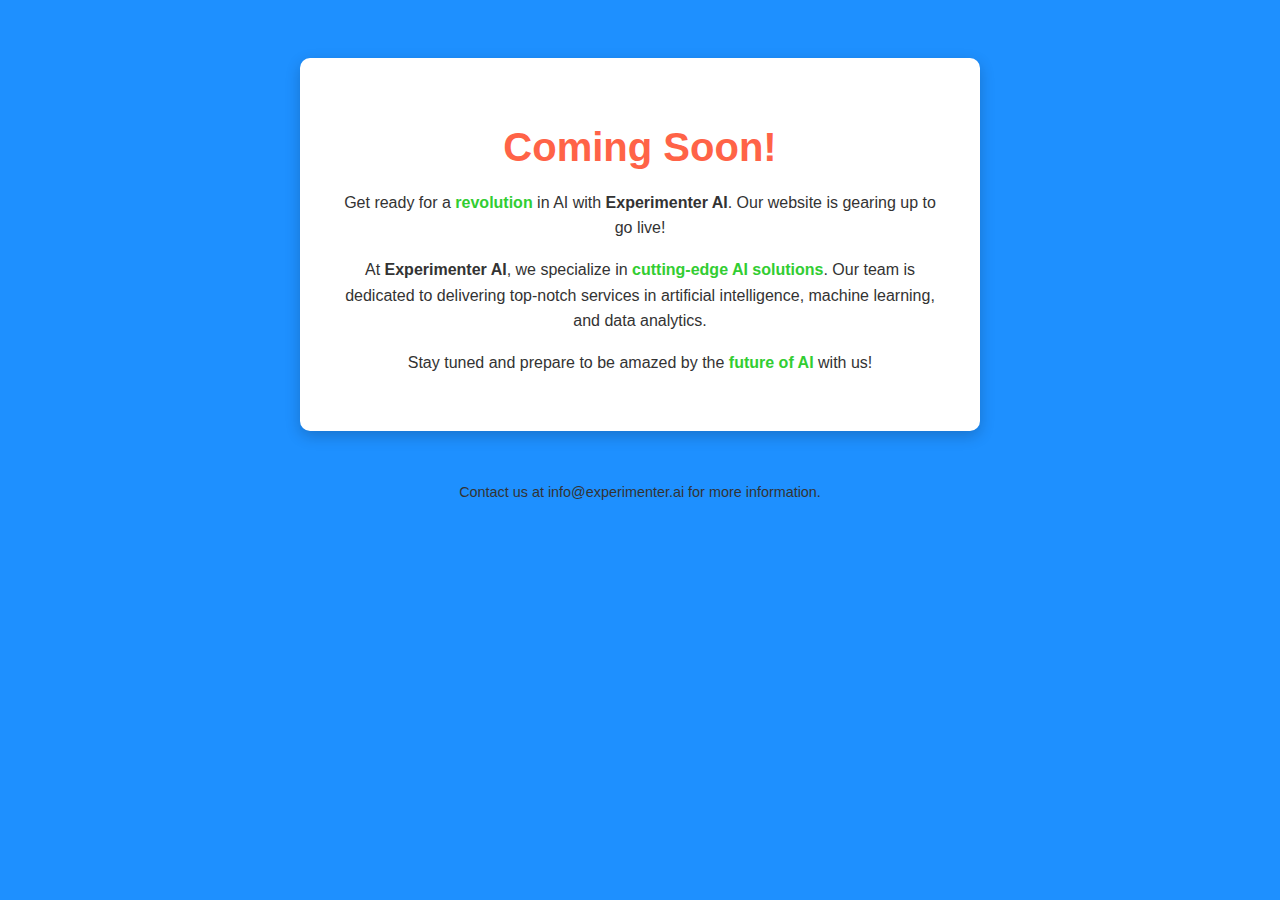
==== index.html @ e91614c9 "Create index.html" ====
<!DOCTYPE html>
<html>
<head>
    <title>Experimenter AI - Coming Soon</title>
    <style>
        body {
            font-family: 'Arial', sans-serif;
            background-color: #1e90ff; /* Vibrant blue background */
            color: white;
            text-align: center;
            padding: 50px;
        }
        .container {
            background-color: #ffffff;
            color: #333333;
            margin: auto;
            padding: 40px;
            border-radius: 10px;
            box-shadow: 0 5px 15px rgba(0, 0, 0, 0.2);
            max-width: 600px;
        }
        h1 {
            color: #ff6347; /* Tomato color for heading */
            font-size: 2.5em;
            margin-bottom: 0.5em;
        }
        p {
            color: #333333; /* Darker text color for readability */
            line-height: 1.6;
        }
        .highlight {
            color: #32cd32; /* Lime Green for highlighting key words */
            font-weight: bold;
        }
        .footer {
            margin-top: 50px;
            color: #fff;
            font-size: 0.9em;
        }
    </style>
</head>
<body>
    <div class="container">
        <h1>Coming Soon!</h1>
        <p>Get ready for a <span class="highlight">revolution</span> in AI with <strong>Experimenter AI</strong>. Our website is gearing up to go live!</p>
        <p>At <strong>Experimenter AI</strong>, we specialize in <span class="highlight">cutting-edge AI solutions</span>. Our team is dedicated to delivering top-notch services in artificial intelligence, machine learning, and data analytics.</p>
        <p>Stay tuned and prepare to be amazed by the <span class="highlight">future of AI</span> with us!</p>
    </div>
    <div class="footer">
        <p>Contact us at info@experimenter.ai for more information.</p>
    </div>
</body>
</html>
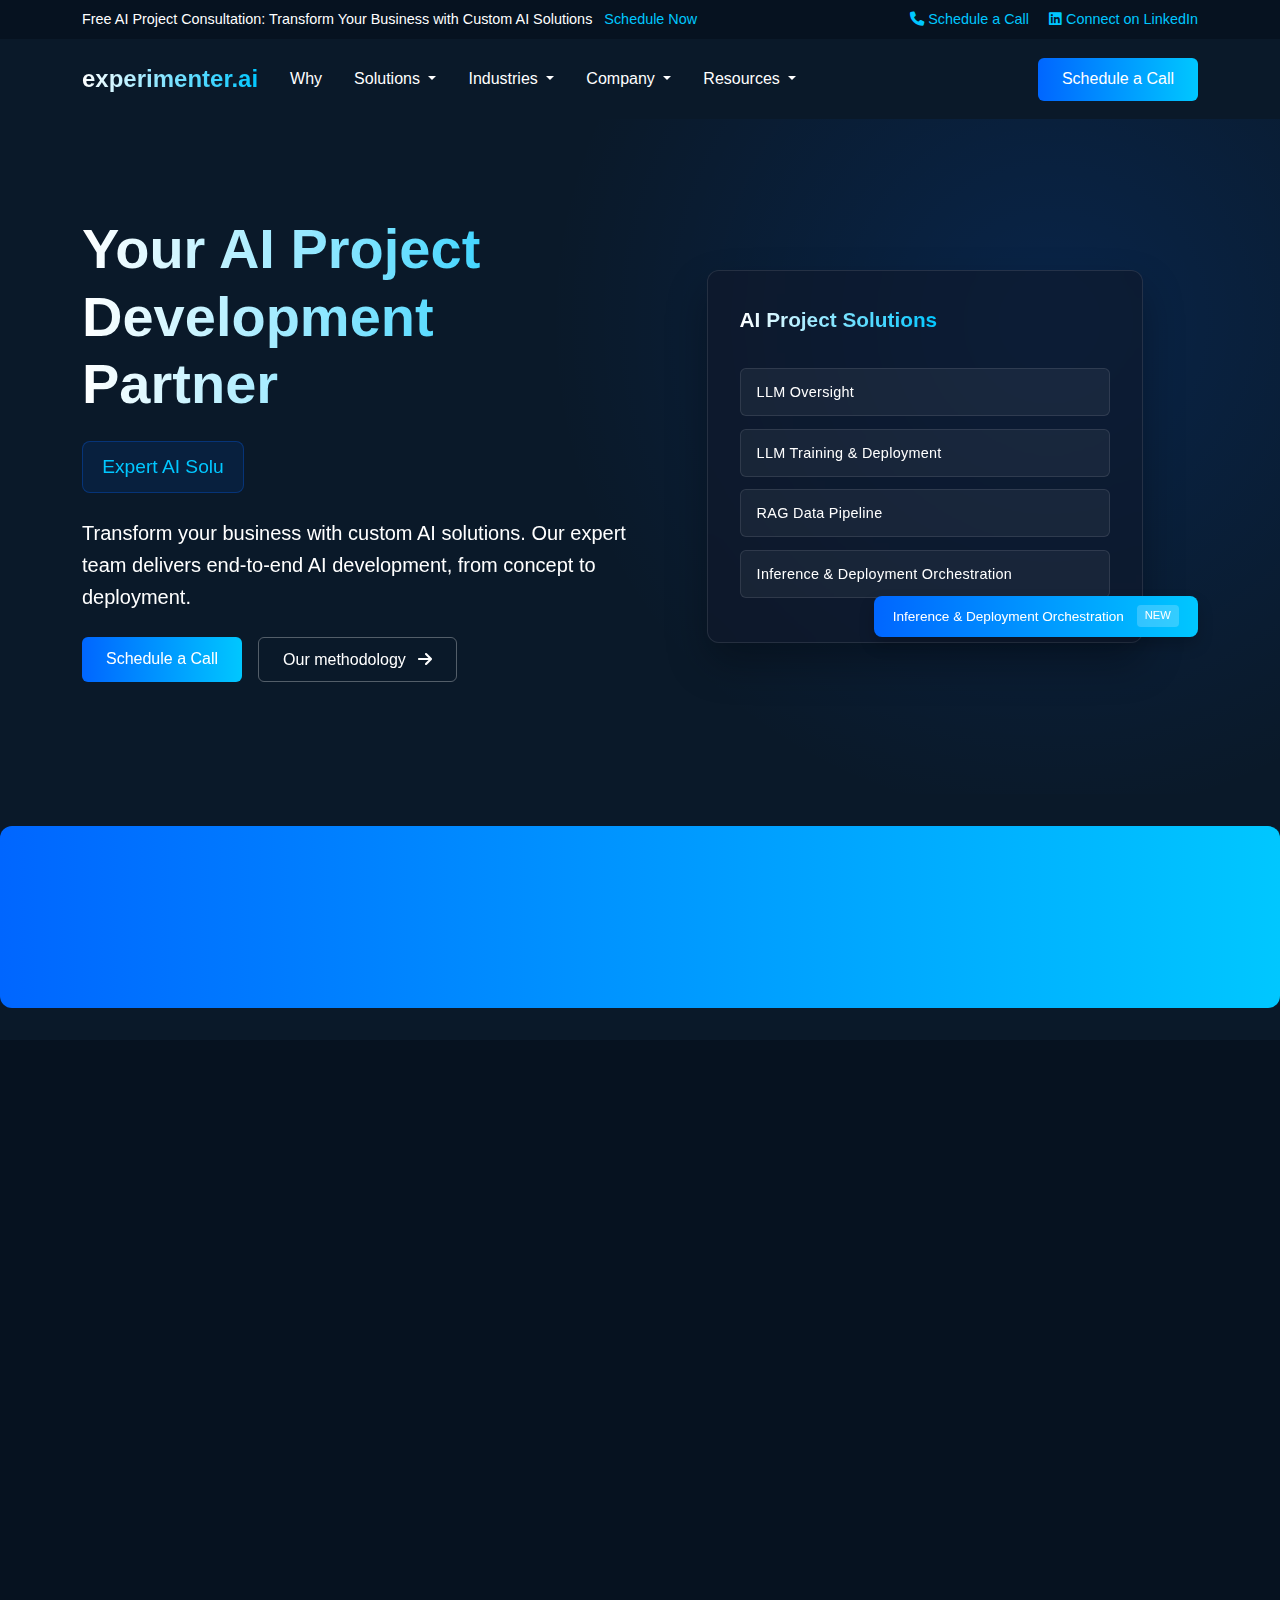
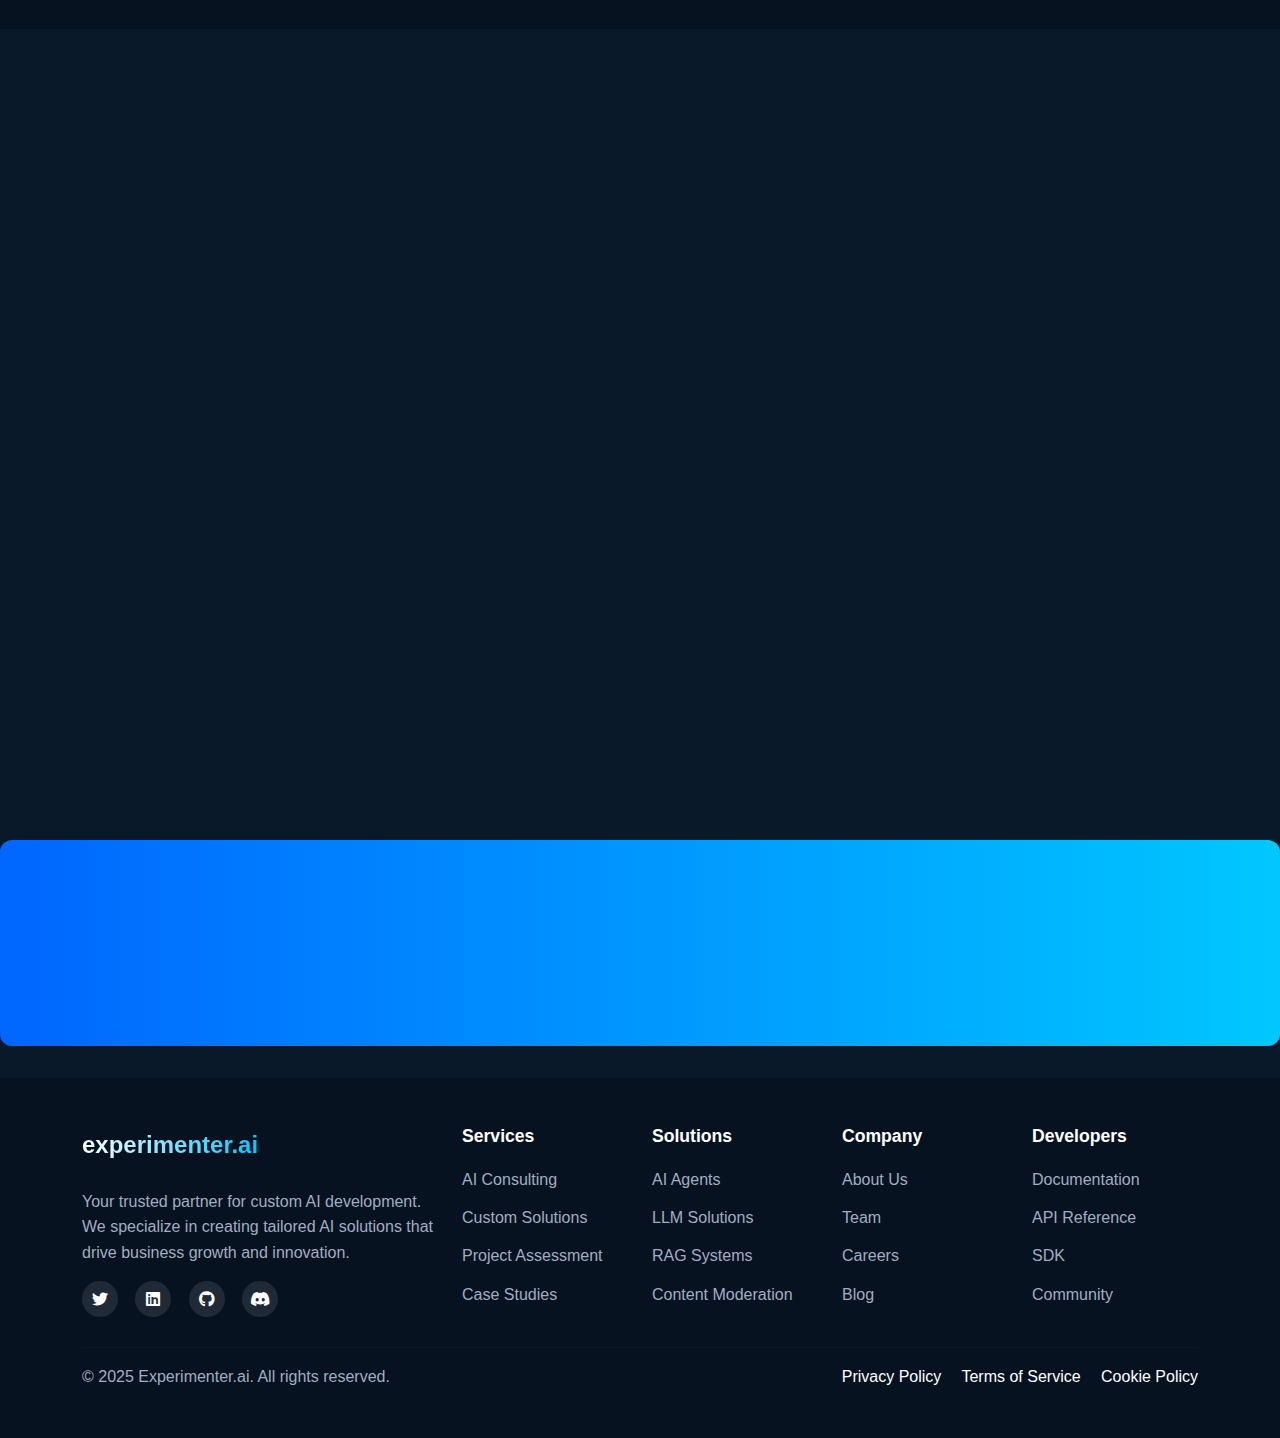
==== commit 526ecba1: "added new website" ====
--- a/index.html
+++ b/index.html
@@ -1,53 +1,359 @@
 <!DOCTYPE html>
-<html>
+<html lang="en">
 <head>
-    <title>Experimenter AI - Coming Soon</title>
-    <style>
-        body {
-            font-family: 'Arial', sans-serif;
-            background-color: #1e90ff; /* Vibrant blue background */
-            color: white;
-            text-align: center;
-            padding: 50px;
-        }
-        .container {
-            background-color: #ffffff;
-            color: #333333;
-            margin: auto;
-            padding: 40px;
-            border-radius: 10px;
-            box-shadow: 0 5px 15px rgba(0, 0, 0, 0.2);
-            max-width: 600px;
-        }
-        h1 {
-            color: #ff6347; /* Tomato color for heading */
-            font-size: 2.5em;
-            margin-bottom: 0.5em;
-        }
-        p {
-            color: #333333; /* Darker text color for readability */
-            line-height: 1.6;
-        }
-        .highlight {
-            color: #32cd32; /* Lime Green for highlighting key words */
-            font-weight: bold;
-        }
-        .footer {
-            margin-top: 50px;
-            color: #fff;
-            font-size: 0.9em;
-        }
-    </style>
+    <meta charset="UTF-8">
+    <meta name="viewport" content="width=device-width, initial-scale=1.0">
+    <title>Experimenter.ai - Your AI Project Development Partner</title>
+    <link href="https://cdn.jsdelivr.net/npm/bootstrap@5.3.0/dist/css/bootstrap.min.css" rel="stylesheet">
+    <link rel="stylesheet" href="https://cdnjs.cloudflare.com/ajax/libs/font-awesome/6.4.0/css/all.min.css">
+    <link href="https://unpkg.com/aos@2.3.1/dist/aos.css" rel="stylesheet">
+    <link rel="stylesheet" href="assets/css/style.css">
 </head>
 <body>
-    <div class="container">
-        <h1>Coming Soon!</h1>
-        <p>Get ready for a <span class="highlight">revolution</span> in AI with <strong>Experimenter AI</strong>. Our website is gearing up to go live!</p>
-        <p>At <strong>Experimenter AI</strong>, we specialize in <span class="highlight">cutting-edge AI solutions</span>. Our team is dedicated to delivering top-notch services in artificial intelligence, machine learning, and data analytics.</p>
-        <p>Stay tuned and prepare to be amazed by the <span class="highlight">future of AI</span> with us!</p>
+    <!-- Top Banner -->
+    <div class="top-banner">
+        <div class="container">
+            <div class="d-flex justify-content-between align-items-center">
+                <div>
+                    <span>Free AI Project Consultation: </span>
+                    <span>Transform Your Business with Custom AI Solutions</span>
+                    <a href="#" class="ms-2 watch-now">Schedule Now</a>
+                </div>
+                <div>
+                    <a href="#" class="me-3"><i class="fas fa-phone"></i> Schedule a Call</a>
+                    <a href="#"><i class="fab fa-linkedin"></i> Connect on LinkedIn</a>
+                </div>
+            </div>
+        </div>
     </div>
-    <div class="footer">
-        <p>Contact us at info@experimenter.ai for more information.</p>
-    </div>
+
+    <!-- Navigation -->
+    <nav class="navbar navbar-expand-lg navbar-dark">
+        <div class="container">
+            <a class="navbar-brand" href="index.html">
+                <span class="logo-text">experimenter.ai</span>
+            </a>
+            <button class="navbar-toggler" type="button" data-bs-toggle="collapse" data-bs-target="#navbarNav" aria-controls="navbarNav" aria-expanded="false" aria-label="Toggle navigation">
+                <span class="navbar-toggler-icon"></span>
+            </button>
+            <div class="collapse navbar-collapse" id="navbarNav">
+                <ul class="navbar-nav me-auto">
+                    <li class="nav-item">
+                        <a class="nav-link" href="#">Why</a>
+                    </li>
+                    <li class="nav-item dropdown">
+                        <a class="nav-link dropdown-toggle" href="#" id="solutionsDropdown" role="button" data-bs-toggle="dropdown" aria-expanded="false">
+                            Solutions
+                        </a>
+                        <ul class="dropdown-menu" aria-labelledby="solutionsDropdown">
+                            <li><a class="dropdown-item" href="#">LLM Solutions</a></li>
+                            <li><a class="dropdown-item" href="#">RAG Systems</a></li>
+                            <li><a class="dropdown-item" href="#">Content Moderation</a></li>
+                            <li><hr class="dropdown-divider"></li>
+                            <li><a class="dropdown-item" href="#">Custom Solutions</a></li>
+                        </ul>
+                    </li>
+                    <li class="nav-item dropdown">
+                        <a class="nav-link dropdown-toggle" href="#" id="industriesDropdown" role="button" data-bs-toggle="dropdown" aria-expanded="false">
+                            Industries
+                        </a>
+                        <ul class="dropdown-menu" aria-labelledby="industriesDropdown">
+                            <li><a class="dropdown-item" href="#">Healthcare</a></li>
+                            <li><a class="dropdown-item" href="#">Finance</a></li>
+                            <li><a class="dropdown-item" href="#">Retail</a></li>
+                            <li><a class="dropdown-item" href="#">Manufacturing</a></li>
+                            <li><a class="dropdown-item" href="#">Education</a></li>
+                            <li><a class="dropdown-item" href="#">Legal</a></li>
+                        </ul>
+                    </li>
+                    <li class="nav-item dropdown">
+                        <a class="nav-link dropdown-toggle" href="#" id="companyDropdown" role="button" data-bs-toggle="dropdown" aria-expanded="false">
+                            Company
+                        </a>
+                        <ul class="dropdown-menu" aria-labelledby="companyDropdown">
+                            <li><a class="dropdown-item" href="#">About Us</a></li>
+                            <li><a class="dropdown-item" href="#">Team</a></li>
+                            <li><a class="dropdown-item" href="#">Careers</a></li>
+                            <li><a class="dropdown-item" href="#">Blog</a></li>
+                        </ul>
+                    </li>
+                    <li class="nav-item dropdown">
+                        <a class="nav-link dropdown-toggle" href="#" id="resourcesDropdown" role="button" data-bs-toggle="dropdown" aria-expanded="false">
+                            Resources
+                        </a>
+                        <ul class="dropdown-menu" aria-labelledby="resourcesDropdown">
+                            <li><a class="dropdown-item" href="#">Case Studies</a></li>
+                            <li><a class="dropdown-item" href="#">White Papers</a></li>
+                            <li><a class="dropdown-item" href="#">Blog</a></li>
+                        </ul>
+                    </li>
+                </ul>
+                <div class="d-flex align-items-center">
+                    <a href="#" class="btn btn-primary">Schedule a Call</a>
+                </div>
+            </div>
+        </div>
+    </nav>
+
+    <!-- Hero Section -->
+    <section class="hero-section">
+        <div class="container">
+            <div class="row align-items-center">
+                <div class="col-lg-6" data-aos="fade-right" data-aos-duration="1000">
+                    <h1 class="display-4 fw-bold mb-4">Your AI Project Development Partner</h1>
+                    <div class="feature-highlight mb-4">
+                        <span>Expert AI Solutions & Consulting</span>
+                    </div>
+                    <p class="lead mb-4">Transform your business with custom AI solutions. Our expert team delivers end-to-end AI development, from concept to deployment.</p>
+                    <div class="d-flex flex-wrap">
+                        <a href="#" class="btn btn-primary me-3 mb-3">Schedule a Call</a>
+                        <a href="#" class="btn btn-outline-light mb-3">Our methodology <i class="fas fa-arrow-right ms-2"></i></a>
+                    </div>
+                </div>
+                <div class="col-lg-6" data-aos="fade-left" data-aos-duration="1000">
+                    <div class="platform-visual">
+                        <div class="platform-card">
+                            <div class="platform-logo">
+                                <span class="logo-text">AI Project Solutions</span>                    </div>
+                            <div class="platform-features">
+                                <div class="feature">LLM Oversight</div>
+                                <div class="feature">LLM Training & Deployment</div>
+                                <div class="feature">RAG Data Pipeline</div>
+                                <div class="feature">Inference & Deployment Orchestration</div>
+                            </div>
+                        </div>
+                        <div class="platform-badge">
+                            <div class="badge-content">
+                                <span>Inference & Deployment Orchestration</span>
+                                <span class="badge-tag">NEW</span>
+                            </div>
+                        </div>
+                    </div>
+                </div>
+            </div>
+        </div>
+    </section>
+
+    <!-- CTA Section -->
+    <section class="cta-section py-5">
+        <div class="container">
+            <div class="row align-items-center" data-aos="fade-up">
+                <div class="col-lg-8">
+                    <h2 class="mb-3">Ready to Start Your AI Project?</h2>
+                    <p class="lead mb-0">Let's discuss your AI needs and create a custom solution for your business.</p>
+                </div>
+                <div class="col-lg-4 text-lg-end">
+                    <a href="#" class="btn btn-primary">Schedule a Call</a>
+                </div>
+            </div>
+        </div>
+    </section>
+
+    <!-- General Solutions Section -->
+    <section class="general-solutions-section py-5">
+        <div class="container">
+            <div class="text-center mb-5" data-aos="fade-up">
+                <h2 class="section-title">AI Solutions Portfolio</h2>
+                <p class="section-subtitle">Proven AI solutions that drive business transformation</p>
+            </div>
+            <div class="row row-cols-1 row-cols-md-2 row-cols-lg-3 g-4">
+                <div class="col" data-aos="fade-up" data-aos-delay="100">
+                    <div class="solution-showcase-card h-100">
+                        <div class="solution-icon">
+                            <i class="fas fa-brain"></i>
+                        </div>
+                        <h3>LLM Solutions</h3>
+                        <ul class="solution-features">
+                            <li>Custom LLM development</li>
+                            <li>Model fine-tuning</li>
+                            <li>Prompt engineering</li>
+                            <li>Enterprise LLM deployment</li>
+                        </ul>
+                    </div>
+                </div>
+                <div class="col" data-aos="fade-up" data-aos-delay="200">
+                    <div class="solution-showcase-card h-100">
+                        <div class="solution-icon">
+                            <i class="fas fa-database"></i>
+                        </div>
+                        <h3>RAG Systems</h3>
+                        <ul class="solution-features">
+                            <li>Knowledge base integration</li>
+                            <li>Vector search optimization</li>
+                            <li>Context-aware responses</li>
+                            <li>Real-time data retrieval</li>
+                        </ul>
+                    </div>
+                </div>
+                <div class="col" data-aos="fade-up" data-aos-delay="300">
+                    <div class="solution-showcase-card h-100">
+                        <div class="solution-icon">
+                            <i class="fas fa-shield-alt"></i>
+                        </div>
+                        <h3>Content Moderation</h3>
+                        <ul class="solution-features">
+                            <li>AI-powered content filtering</li>
+                            <li>Real-time moderation</li>
+                            <li>Multi-modal analysis</li>
+                            <li>Custom policy enforcement</li>
+                        </ul>
+                    </div>
+                </div>
+            </div>
+        </div>
+    </section>
+
+    <!-- Industries Section -->
+    <section class="industries-section py-5">
+        <div class="container">
+            <div class="text-center mb-5" data-aos="fade-up">
+                <h2 class="section-title">Industry Expertise</h2>
+                <p class="section-subtitle">Delivering custom AI solutions across sectors</p>
+            </div>
+            <div class="row g-4">
+                <div class="col-md-4" data-aos="fade-up" data-aos-delay="100">
+                    <div class="industry-card">
+                        <div class="industry-icon">
+                            <i class="fas fa-hospital"></i>
+                        </div>
+                        <h3>Healthcare</h3>
+                        <p>Transforming patient care and medical research with AI.</p>
+                    </div>
+                </div>
+                <div class="col-md-4" data-aos="fade-up" data-aos-delay="200">
+                    <div class="industry-card">
+                        <div class="industry-icon">
+                            <i class="fas fa-landmark"></i>
+                        </div>
+                        <h3>Finance</h3>
+                        <p>Revolutionizing financial services with intelligent automation.</p>
+                    </div>
+                </div>
+                <div class="col-md-4" data-aos="fade-up" data-aos-delay="300">
+                    <div class="industry-card">
+                        <div class="industry-icon">
+                            <i class="fas fa-shopping-cart"></i>
+                        </div>
+                        <h3>Retail</h3>
+                        <p>Enhancing customer experiences and optimizing operations.</p>
+                    </div>
+                </div>
+                <div class="col-md-4" data-aos="fade-up" data-aos-delay="400">
+                    <div class="industry-card">
+                        <div class="industry-icon">
+                            <i class="fas fa-industry"></i>
+                        </div>
+                        <h3>Manufacturing</h3>
+                        <p>Improving efficiency and quality with AI-driven insights.</p>
+                    </div>
+                </div>
+                <div class="col-md-4" data-aos="fade-up" data-aos-delay="500">
+                    <div class="industry-card">
+                        <div class="industry-icon">
+                            <i class="fas fa-graduation-cap"></i>
+                        </div>
+                        <h3>Education</h3>
+                        <p>Personalizing learning experiences and automating administrative tasks.</p>
+                    </div>
+                </div>
+                <div class="col-md-4" data-aos="fade-up" data-aos-delay="600">
+                    <div class="industry-card">
+                        <div class="industry-icon">
+                            <i class="fas fa-gavel"></i>
+                        </div>
+                        <h3>Legal</h3>
+                        <p>Streamlining legal processes and enhancing document analysis.</p>
+                    </div>
+                </div>
+            </div>
+        </div>
+    </section>
+
+    <!-- CTA Section -->
+    <section class="cta-section py-5">
+        <div class="container">
+            <div class="row align-items-center">
+                <div class="col-lg-8" data-aos="fade-right">
+                    <h2 class="mb-3">Ready to Discuss Your AI Project?</h2>
+                    <p class="lead mb-4">Let's explore how our custom AI solutions can drive your business forward.</p>
+                </div>
+                <div class="col-lg-4 text-lg-end" data-aos="fade-left">
+                    <a href="#" class="btn btn-primary btn-lg">Schedule a Call</a>
+                </div>
+            </div>
+        </div>
+    </section>
+
+    <!-- Footer -->
+    <footer class="footer py-5">
+        <div class="container">
+            <div class="row">
+                <div class="col-lg-4 mb-4 mb-lg-0">
+                    <a href="index.html" class="footer-brand">
+                        <span class="logo-text">experimenter.ai</span>
+                    </a>
+                    <p class="mt-3">Your trusted partner for custom AI development. We specialize in creating tailored AI solutions that drive business growth and innovation.</p>
+                    <div class="social-links mt-3">
+                        <a href="#"><i class="fab fa-twitter"></i></a>
+                        <a href="#"><i class="fab fa-linkedin"></i></a>
+                        <a href="#"><i class="fab fa-github"></i></a>
+                        <a href="#"><i class="fab fa-discord"></i></a>
+                    </div>
+                </div>
+                <div class="col-6 col-md-3 col-lg-2 mb-4 mb-md-0">
+                    <h5>Services</h5>
+                    <ul class="list-unstyled">
+                        <li><a href="#">AI Consulting</a></li>
+                        <li><a href="#">Custom Solutions</a></li>
+                        <li><a href="#">Project Assessment</a></li>
+                        <li><a href="#">Case Studies</a></li>
+                    </ul>
+                </div>
+                <div class="col-6 col-md-3 col-lg-2 mb-4 mb-md-0">
+                    <h5>Solutions</h5>
+                    <ul class="list-unstyled">
+                        <li><a href="#">AI Agents</a></li>
+                        <li><a href="#">LLM Solutions</a></li>
+                        <li><a href="#">RAG Systems</a></li>
+                        <li><a href="#">Content Moderation</a></li>
+                    </ul>
+                </div>
+                <div class="col-6 col-md-3 col-lg-2 mb-4 mb-md-0">
+                    <h5>Company</h5>
+                    <ul class="list-unstyled">
+                        <li><a href="#">About Us</a></li>
+                        <li><a href="#">Team</a></li>
+                        <li><a href="#">Careers</a></li>
+                        <li><a href="#">Blog</a></li>
+                    </ul>
+                </div>
+                <div class="col-6 col-md-3 col-lg-2 mb-4 mb-md-0">
+                    <h5>Developers</h5>
+                    <ul class="list-unstyled">
+                        <li><a href="#">Documentation</a></li>
+                        <li><a href="#">API Reference</a></li>
+                        <li><a href="#">SDK</a></li>
+                        <li><a href="#">Community</a></li>
+                    </ul>
+                </div>
+            </div>
+            <hr class="mt-4 mb-3">
+            <div class="row align-items-center">
+                <div class="col-md-6 mb-3 mb-md-0">
+                    <p class="mb-0">&copy; 2025 Experimenter.ai. All rights reserved.</p>
+                </div>
+                <div class="col-md-6 text-md-end">
+                    <a href="#" class="me-3">Privacy Policy</a>
+                    <a href="#" class="me-3">Terms of Service</a>
+                    <a href="#">Cookie Policy</a>
+                </div>
+            </div>
+        </div>
+    </footer>
+
+    <!-- Scripts -->
+    <script src="https://cdn.jsdelivr.net/npm/bootstrap@5.3.0/dist/js/bootstrap.bundle.min.js"></script>
+    <script src="https://unpkg.com/aos@2.3.1/dist/aos.js"></script>
+    <script src="assets/js/main.js"></script>
 </body>
 </html>
--- a/assets/css/style.css
+++ b/assets/css/style.css
@@ -0,0 +1,1070 @@
+/* 
+ * Experimenter.ai - Main Stylesheet
+ * A modern, responsive design for an AI solutions company
+ */
+
+:root {
+    /* Color Variables */
+    --primary-color: #0066ff;
+    --secondary-color: #00c7ff;
+    --dark-bg: #0a1929;
+    --darker-bg: #061220;
+    --light-text: #ffffff;
+    --gray-text: #a0aec0;
+    --highlight: #00eeff;
+    --card-bg: rgba(15, 23, 42, 0.6);
+    --gradient-start: #0066ff;
+    --gradient-end: #00c7ff;
+}
+
+/* Base Styles */
+body {
+    font-family: 'Inter', -apple-system, BlinkMacSystemFont, 'Segoe UI', Roboto, Oxygen, Ubuntu, Cantarell, 'Open Sans', 'Helvetica Neue', sans-serif;
+    background-color: var(--dark-bg);
+    color: var(--light-text);
+    line-height: 1.6;
+    overflow-x: hidden;
+}
+
+a {
+    color: var(--light-text);
+    text-decoration: none;
+    transition: all 0.3s ease;
+}
+
+a:hover {
+    color: var(--highlight);
+}
+
+.btn {
+    border-radius: 6px;
+    padding: 0.6rem 1.5rem;
+    font-weight: 500;
+    transition: all 0.3s ease;
+}
+
+.btn-primary {
+    background: linear-gradient(to right, var(--gradient-start), var(--gradient-end));
+    border: none;
+    color: var(--light-text);
+}
+
+.btn-primary:hover {
+    transform: translateY(-2px);
+    box-shadow: 0 4px 12px rgba(0, 102, 255, 0.3);
+}
+
+.btn-outline-light {
+    border: 1px solid rgba(255, 255, 255, 0.3);
+    color: var(--light-text);
+}
+
+.btn-outline-light:hover {
+    background-color: rgba(255, 255, 255, 0.1);
+    color: var(--light-text);
+}
+
+.btn-link {
+    color: var(--primary-color);
+    padding: 0;
+    font-weight: 500;
+}
+
+.btn-link:hover {
+    color: var(--secondary-color);
+    text-decoration: none;
+}
+
+.section-title {
+    font-size: 2.5rem;
+    font-weight: 700;
+    margin-bottom: 1rem;
+    background: linear-gradient(to right, var(--light-text), var(--secondary-color));
+    -webkit-background-clip: text;
+    background-clip: text;
+    -webkit-text-fill-color: transparent;
+}
+
+.section-subtitle {
+    font-size: 1.2rem;
+    color: var(--gray-text);
+    max-width: 700px;
+    margin: 0 auto;
+}
+
+/* Top Banner */
+.top-banner {
+    background-color: var(--darker-bg);
+    padding: 0.5rem 0;
+    font-size: 0.9rem;
+}
+
+.top-banner a {
+    color: var(--secondary-color);
+}
+
+.top-banner a:hover {
+    text-decoration: underline;
+}
+
+.watch-now {
+    font-weight: 500;
+}
+
+/* Navigation */
+.navbar {
+    background-color: var(--dark-bg);
+    padding: 1rem 0;
+}
+
+.navbar-brand {
+    font-weight: 700;
+    font-size: 1.5rem;
+}
+
+.logo-text {
+    background: linear-gradient(to right, var(--light-text), var(--secondary-color));
+    -webkit-background-clip: text;
+    background-clip: text;
+    -webkit-text-fill-color: transparent;
+}
+
+.navbar-dark .navbar-nav .nav-link {
+    color: var(--light-text);
+    font-weight: 500;
+    padding: 0.5rem 1rem;
+}
+
+.navbar-dark .navbar-nav .nav-link:hover {
+    color: var(--secondary-color);
+}
+
+.dropdown-menu {
+    background-color: var(--darker-bg);
+    border: 1px solid rgba(255, 255, 255, 0.1);
+    border-radius: 8px;
+    box-shadow: 0 8px 16px rgba(0, 0, 0, 0.2);
+}
+
+.dropdown-item {
+    color: var(--light-text);
+    padding: 0.6rem 1.5rem;
+}
+
+.dropdown-item:hover {
+    background-color: rgba(255, 255, 255, 0.05);
+    color: var(--secondary-color);
+}
+
+/* Hero Section */
+.hero-section {
+    padding: 6rem 0;
+    background: var(--dark-bg);
+    position: relative;
+    overflow: hidden;
+}
+
+.hero-section::before {
+    content: '';
+    position: absolute;
+    top: 0;
+    right: 0;
+    width: 60%;
+    height: 100%;
+    background: radial-gradient(circle at 70% 30%, rgba(0, 102, 255, 0.15), transparent 70%);
+    z-index: 0;
+}
+
+.hero-section h1 {
+    font-weight: 800;
+    line-height: 1.2;
+    background: linear-gradient(to right, var(--light-text), var(--secondary-color));
+    -webkit-background-clip: text;
+    background-clip: text;
+    -webkit-text-fill-color: transparent;
+}
+
+.feature-highlight {
+    display: inline-block;
+    background-color: rgba(0, 102, 255, 0.1);
+    border: 1px solid rgba(0, 102, 255, 0.3);
+    border-radius: 8px;
+    padding: 0.6rem 1.2rem;
+    font-size: 1.2rem;
+    color: var(--secondary-color);
+}
+
+.platform-visual {
+    position: relative;
+    height: 400px;
+    display: flex;
+    justify-content: center;
+    align-items: center;
+}
+
+.platform-card {
+    background-color: var(--card-bg);
+    border: 1px solid rgba(255, 255, 255, 0.1);
+    border-radius: 12px;
+    padding: 2rem;
+    width: 80%;
+    box-shadow: 0 20px 40px rgba(0, 0, 0, 0.3);
+    backdrop-filter: blur(10px);
+    z-index: 2;
+}
+
+.platform-logo {
+    margin-bottom: 2rem;
+    display: flex;
+    align-items: center;
+}
+
+.platform-logo .logo-text {
+    font-size: 1.3rem;
+    font-weight: 600;
+}
+
+.platform-features .feature {
+    background-color: rgba(255, 255, 255, 0.05);
+    border: 1px solid rgba(255, 255, 255, 0.1);
+    border-radius: 6px;
+    padding: 0.8rem 1rem;
+    margin-bottom: 0.8rem;
+    font-size: 0.9rem;
+    font-weight: 500;
+    letter-spacing: 0.3px;
+    line-height: 1.4;
+}
+
+/* Responsive adjustments for platform features */
+@media (max-width: 991.98px) {
+    .platform-features .feature {
+        font-size: 0.85rem;
+        padding: 0.7rem 0.9rem;
+    }
+}
+
+@media (max-width: 767.98px) {
+    .platform-features .feature {
+        font-size: 0.8rem;
+        padding: 0.6rem 0.8rem;
+    }
+    .platform-card {
+        width: 90%;
+    }
+}
+
+@media (max-width: 575.98px) {
+    .platform-features .feature {
+        font-size: 0.75rem;
+        padding: 0.5rem 0.7rem;
+    }
+    .platform-card {
+        width: 95%;
+    }
+}
+
+.platform-badge {
+    position: absolute;
+    bottom: 20px;
+    right: 0;
+    background: linear-gradient(to right, var(--primary-color), var(--secondary-color));
+    border-radius: 8px;
+    padding: 0.6rem 1.2rem;
+    font-size: 0.85rem;
+    font-weight: 500;
+    z-index: 3;
+    box-shadow: 0 8px 16px rgba(0, 0, 0, 0.2);
+    max-width: 80%;
+    white-space: normal;
+    line-height: 1.4;
+}
+
+@media (max-width: 767.98px) {
+    .platform-badge {
+        font-size: 0.8rem;
+        padding: 0.5rem 1rem;
+        max-width: 90%;
+    }
+}
+
+@media (max-width: 575.98px) {
+    .platform-badge {
+        font-size: 0.75rem;
+        padding: 0.4rem 0.8rem;
+        max-width: 95%;
+    }
+}
+
+.badge-content {
+    display: flex;
+    align-items: center;
+}
+
+.badge-tag {
+    background-color: rgba(255, 255, 255, 0.2);
+    border-radius: 4px;
+    padding: 0.2rem 0.5rem;
+    font-size: 0.7rem;
+    margin-left: 0.8rem;
+}
+
+/* General Solutions Section */
+.general-solutions-section {
+    background-color: var(--darker-bg);
+    padding: 5rem 0;
+}
+
+.general-solutions-section .row {
+    display: flex;
+    flex-wrap: wrap;
+    margin-right: -15px;
+    margin-left: -15px;
+    width: 100%;
+}
+
+/* Desktop layout */
+@media (min-width: 992px) {
+    .general-solutions-section .col-lg-4 {
+        flex: 0 0 33.333333%;
+        max-width: 33.333333%;
+    }
+}
+
+/* Tablet layout */
+@media (min-width: 768px) and (max-width: 991.98px) {
+    .general-solutions-section .col-md-6 {
+        flex: 0 0 50%;
+        max-width: 50%;
+    }
+}
+
+/* Mobile layout */
+@media (max-width: 767.98px) {
+    .general-solutions-section .col-md-6 {
+        flex: 0 0 100%;
+        max-width: 100%;
+    }
+}
+
+/* Small Mobile adjustments */
+@media (max-width: 575.98px) {
+    .general-solutions-section .row {
+        margin-right: -10px;
+        margin-left: -10px;
+    }
+    
+    .general-solutions-section [class*='col-'] {
+        padding-right: 10px;
+        padding-left: 10px;
+    }
+}
+
+.solution-showcase-card {
+    background-color: var(--card-bg);
+    border: 1px solid rgba(255, 255, 255, 0.1);
+    border-radius: 12px;
+    padding: 2rem;
+    height: 100%;
+    transition: all 0.3s ease;
+}
+
+.solution-showcase-card:hover {
+    transform: translateY(-5px);
+    box-shadow: 0 12px 24px rgba(0, 0, 0, 0.2);
+    border-color: rgba(0, 102, 255, 0.3);
+}
+
+.solution-showcase-card .solution-icon {
+    width: 60px;
+    height: 60px;
+    background: linear-gradient(to bottom right, var(--primary-color), var(--secondary-color));
+    border-radius: 12px;
+    display: flex;
+    align-items: center;
+    justify-content: center;
+    margin-bottom: 1.5rem;
+}
+
+.solution-showcase-card .solution-icon i {
+    font-size: 1.5rem;
+    color: var(--light-text);
+}
+
+.solution-showcase-card h3 {
+    font-size: 1.3rem;
+    font-weight: 600;
+    margin-bottom: 1.2rem;
+    color: var(--light-text);
+}
+
+.solution-features {
+    list-style: none;
+    padding: 0;
+    margin: 0;
+}
+
+.solution-features li {
+    color: var(--gray-text);
+    margin-bottom: 0.8rem;
+    padding-left: 1.5rem;
+    position: relative;
+    font-size: 0.95rem;
+}
+
+.solution-features li:before {
+    content: '•';
+    color: var(--secondary-color);
+    position: absolute;
+    left: 0;
+    top: 0;
+}
+
+/* Responsive Breakpoints */
+/* Desktop (> 992px) */
+@media (min-width: 992px) {
+    .solution-showcase-card {
+        padding: 2rem;
+    }
+    
+    .solution-showcase-card h3 {
+        font-size: 1.4rem;
+    }
+    
+    .solution-features li {
+        font-size: 1rem;
+        margin-bottom: 0.8rem;
+    }
+}
+
+/* Tablet (768px - 991.98px) */
+@media (min-width: 768px) and (max-width: 991.98px) {
+    .solution-showcase-card {
+        padding: 1.8rem;
+    }
+    
+    .solution-showcase-card h3 {
+        font-size: 1.2rem;
+    }
+    
+    .solution-features li {
+        font-size: 0.9rem;
+        margin-bottom: 0.7rem;
+    }
+    
+    .row-cols-md-2 > * {
+        flex: 0 0 50%;
+        max-width: 50%;
+    }
+}
+
+/* Mobile (< 767.98px) */
+@media (max-width: 767.98px) {
+    .solution-showcase-card {
+        padding: 1.5rem;
+    }
+    
+    .solution-showcase-card .solution-icon {
+        width: 50px;
+        height: 50px;
+    }
+    
+    .solution-showcase-card .solution-icon i {
+        font-size: 1.3rem;
+    }
+    
+    .solution-features li {
+        font-size: 0.85rem;
+        margin-bottom: 0.6rem;
+    }
+    
+    .row-cols-1 > * {
+        flex: 0 0 100%;
+        max-width: 100%;
+    }
+}
+
+/* Small Mobile (< 575.98px) */
+@media (max-width: 575.98px) {
+    .solution-showcase-card {
+        padding: 1.2rem;
+    }
+    
+    .solution-showcase-card h3 {
+        font-size: 1.1rem;
+        margin-bottom: 1rem;
+    }
+    
+    .solution-features li {
+        font-size: 0.8rem;
+        margin-bottom: 0.5rem;
+        padding-left: 1.2rem;
+    }
+    
+    .navbar-brand {
+        font-size: 1.2rem;
+    }
+    
+    .btn {
+        padding: 0.5rem 1.2rem;
+        font-size: 0.9rem;
+    }
+}
+
+/* Solutions Section */
+.solutions-section {
+    background-color: var(--darker-bg);
+    padding: 5rem 0;
+}
+
+.solution-card {
+    background-color: var(--card-bg);
+    border: 1px solid rgba(255, 255, 255, 0.1);
+    border-radius: 12px;
+    padding: 2rem;
+    height: 100%;
+    transition: all 0.3s ease;
+}
+
+.solution-card:hover {
+    transform: translateY(-5px);
+    box-shadow: 0 12px 24px rgba(0, 0, 0, 0.2);
+    border-color: rgba(0, 102, 255, 0.3);
+}
+
+.solution-icon {
+    width: 60px;
+    height: 60px;
+    background: linear-gradient(to bottom right, var(--primary-color), var(--secondary-color));
+    border-radius: 12px;
+    display: flex;
+    align-items: center;
+    justify-content: center;
+    margin-bottom: 1.5rem;
+}
+
+.solution-icon i {
+    font-size: 1.5rem;
+    color: var(--light-text);
+}
+
+.solution-card h3 {
+    font-size: 1.3rem;
+    font-weight: 600;
+    margin-bottom: 1rem;
+}
+
+.solution-card p {
+    color: var(--gray-text);
+    margin-bottom: 1.5rem;
+}
+
+/* Industries Section */
+.industries-section {
+    background-color: var(--dark-bg);
+    padding: 5rem 0;
+}
+
+.industry-card {
+    background-color: var(--card-bg);
+    border: 1px solid rgba(255, 255, 255, 0.1);
+    border-radius: 12px;
+    padding: 2rem;
+    height: 100%;
+    transition: all 0.3s ease;
+}
+
+.industry-card:hover {
+    transform: translateY(-5px);
+    box-shadow: 0 12px 24px rgba(0, 0, 0, 0.2);
+    border-color: rgba(0, 102, 255, 0.3);
+}
+
+.industry-icon {
+    width: 60px;
+    height: 60px;
+    background: linear-gradient(to bottom right, var(--primary-color), var(--secondary-color));
+    border-radius: 50%;
+    display: flex;
+    align-items: center;
+    justify-content: center;
+    margin-bottom: 1.5rem;
+}
+
+.industry-icon i {
+    font-size: 1.5rem;
+    color: var(--light-text);
+}
+
+.industry-card h3 {
+    font-size: 1.3rem;
+    font-weight: 600;
+    margin-bottom: 1rem;
+}
+
+.industry-card p {
+    color: var(--gray-text);
+}
+
+/* CTA Section */
+.cta-section {
+    background: linear-gradient(to right, var(--primary-color), var(--secondary-color));
+    padding: 4rem 0;
+}
+
+.cta-section h2 {
+    font-weight: 700;
+    color: var(--light-text);
+}
+
+.cta-section p {
+    color: rgba(255, 255, 255, 0.9);
+}
+
+.cta-section .btn-outline-light {
+    border-color: rgba(255, 255, 255, 0.5);
+}
+
+.cta-section .btn-outline-light:hover {
+    background-color: rgba(255, 255, 255, 0.1);
+}
+
+/* Page Header */
+.page-header {
+    padding: 6rem 0 3rem;
+    background: var(--dark-bg);
+    position: relative;
+    overflow: hidden;
+}
+
+.page-header::before {
+    content: '';
+    position: absolute;
+    top: 0;
+    left: 0;
+    width: 100%;
+    height: 100%;
+    background: radial-gradient(circle at 30% 50%, rgba(0, 102, 255, 0.15), transparent 70%);
+    z-index: 0;
+}
+
+.page-header h1 {
+    font-weight: 800;
+    line-height: 1.2;
+    background: linear-gradient(to right, var(--light-text), var(--secondary-color));
+    -webkit-background-clip: text;
+    background-clip: text;
+    -webkit-text-fill-color: transparent;
+    position: relative;
+    z-index: 1;
+}
+
+/* About Page Styles */
+.about-story .about-image {
+    position: relative;
+    padding-bottom: 75%;
+    overflow: hidden;
+    border-radius: 12px;
+}
+
+.about-story .image-container {
+    position: absolute;
+    top: 0;
+    left: 0;
+    width: 100%;
+    height: 100%;
+    overflow: hidden;
+    border-radius: 12px;
+}
+
+.about-story .image-bg {
+    position: absolute;
+    top: 0;
+    left: 0;
+    width: 100%;
+    height: 100%;
+    background: linear-gradient(135deg, var(--primary-color), var(--secondary-color));
+    opacity: 0.8;
+}
+
+.bg-gradient {
+    background: linear-gradient(to right, var(--darker-bg), var(--dark-bg));
+}
+
+.bg-light-dark {
+    background-color: rgba(10, 25, 41, 0.7);
+}
+
+.mission-card, .value-card {
+    background-color: var(--card-bg);
+    border: 1px solid rgba(255, 255, 255, 0.1);
+    border-radius: 12px;
+    padding: 2rem;
+    height: 100%;
+    transition: all 0.3s ease;
+}
+
+.mission-card:hover, .value-card:hover {
+    transform: translateY(-5px);
+    box-shadow: 0 12px 24px rgba(0, 0, 0, 0.2);
+    border-color: rgba(0, 102, 255, 0.3);
+}
+
+.mission-icon {
+    width: 60px;
+    height: 60px;
+    background: linear-gradient(to bottom right, var(--primary-color), var(--secondary-color));
+    border-radius: 50%;
+    display: flex;
+    align-items: center;
+    justify-content: center;
+    margin-bottom: 1.5rem;
+}
+
+.mission-icon i {
+    font-size: 1.5rem;
+    color: var(--light-text);
+}
+
+.value-number {
+    font-size: 2.5rem;
+    font-weight: 800;
+    line-height: 1;
+    margin-bottom: 1rem;
+    background: linear-gradient(to right, var(--primary-color), var(--secondary-color));
+    -webkit-background-clip: text;
+    background-clip: text;
+    -webkit-text-fill-color: transparent;
+}
+
+.team-card {
+    background-color: var(--card-bg);
+    border: 1px solid rgba(255, 255, 255, 0.1);
+    border-radius: 12px;
+    overflow: hidden;
+    height: 100%;
+    transition: all 0.3s ease;
+}
+
+.team-card:hover {
+    transform: translateY(-5px);
+    box-shadow: 0 12px 24px rgba(0, 0, 0, 0.2);
+    border-color: rgba(0, 102, 255, 0.3);
+}
+
+.team-image {
+    padding-bottom: 75%;
+    position: relative;
+    overflow: hidden;
+}
+
+.image-placeholder {
+    position: absolute;
+    top: 0;
+    left: 0;
+    width: 100%;
+    height: 100%;
+    background: linear-gradient(135deg, var(--primary-color), var(--secondary-color));
+    opacity: 0.8;
+}
+
+.team-info {
+    padding: 1.5rem;
+}
+
+.team-info h3 {
+    font-size: 1.3rem;
+    font-weight: 600;
+    margin-bottom: 0.5rem;
+}
+
+.team-info .position {
+    color: var(--secondary-color);
+    font-weight: 500;
+    margin-bottom: 1rem;
+}
+
+.team-info .bio {
+    color: var(--gray-text);
+    margin-bottom: 1.5rem;
+    font-size: 0.9rem;
+}
+
+.team-info .social-links {
+    display: flex;
+}
+
+.team-info .social-links a {
+    width: 32px;
+    height: 32px;
+    margin-right: 0.5rem;
+}
+
+/* Footer */
+.footer {
+    background-color: var(--darker-bg);
+    color: var(--gray-text);
+}
+
+.footer-brand {
+    font-size: 1.5rem;
+    font-weight: 700;
+    display: inline-block;
+    margin-bottom: 0.5rem;
+}
+
+.footer h5 {
+    color: var(--light-text);
+    font-weight: 600;
+    margin-bottom: 1.2rem;
+    font-size: 1.1rem;
+}
+
+.footer ul li {
+    margin-bottom: 0.8rem;
+}
+
+.footer ul li a {
+    color: var(--gray-text);
+}
+
+.footer ul li a:hover {
+    color: var(--secondary-color);
+}
+
+.social-links a {
+    display: inline-flex;
+    align-items: center;
+    justify-content: center;
+    width: 36px;
+    height: 36px;
+    background-color: rgba(255, 255, 255, 0.1);
+    border-radius: 50%;
+    margin-right: 0.8rem;
+    transition: all 0.3s ease;
+}
+
+.social-links a:hover {
+    background-color: var(--primary-color);
+    color: var(--light-text);
+    transform: translateY(-3px);
+}
+
+hr {
+    border-color: rgba(255, 255, 255, 0.1);
+}
+
+/* Responsive Styles */
+@media (max-width: 991.98px) {
+    .navbar-collapse {
+        background-color: var(--darker-bg);
+        padding: 1rem;
+        border-radius: 8px;
+        margin-top: 1rem;
+    }
+    
+    .hero-section {
+        padding: 4rem 0;
+    }
+    
+    .platform-visual {
+        height: 350px;
+        margin-top: 3rem;
+    }
+    
+    .cta-section .text-lg-end {
+        text-align: left !important;
+        margin-top: 1.5rem;
+    }
+    
+    .cta-section .btn {
+        display: block;
+        width: 100%;
+        margin-bottom: 1rem;
+    }
+    
+    .cta-section .btn.ms-3 {
+        margin-left: 0 !important;
+    }
+}
+
+@media (max-width: 767.98px) {
+    .section-title {
+        font-size: 2rem;
+    }
+    
+    .hero-section h1 {
+        font-size: 2.2rem;
+    }
+    
+    .top-banner .d-flex {
+        flex-direction: column;
+        text-align: center;
+    }
+    
+    .top-banner .d-flex > div:last-child {
+        margin-top: 0.5rem;
+    }
+    
+    .platform-card {
+        width: 100%;
+    }
+    
+    .solution-card, .industry-card {
+        margin-bottom: 1.5rem;
+    }
+}
+
+@media (max-width: 575.98px) {
+    .hero-section {
+        padding: 3rem 0;
+    }
+    
+    .hero-section h1 {
+        font-size: 1.8rem;
+    }
+    
+    .feature-highlight {
+        font-size: 1rem;
+        padding: 0.5rem 1rem;
+    }
+    
+    .platform-visual {
+        height: 300px;
+    }
+    
+    .footer-brand {
+        font-size: 1.3rem;
+    }
+    
+    .page-header {
+        padding: 4rem 0 2rem;
+    }
+    
+    .page-header h1 {
+        font-size: 1.8rem;
+    }
+    
+    .section-title {
+        font-size: 1.8rem;
+    }
+}
+
+/* CTA Section */
+.cta-section {
+    background-color: var(--darker-bg);
+    border-radius: 12px;
+    margin: 2rem 0;
+}
+
+.cta-section h2 {
+    color: var(--light-text);
+    font-weight: 700;
+}
+
+.cta-section .lead {
+    color: var(--gray-text);
+}
+
+/* Testimonials Section */
+.testimonials-section {
+    background-color: var(--dark-bg);
+    position: relative;
+    overflow: hidden;
+}
+
+.testimonial-card {
+    background-color: var(--card-bg);
+    border: 1px solid rgba(255, 255, 255, 0.1);
+    border-radius: 12px;
+    padding: 2rem;
+    height: 100%;
+    transition: all 0.3s ease;
+    backdrop-filter: blur(10px);
+    -webkit-backdrop-filter: blur(10px);
+}
+
+.testimonial-card:hover {
+    transform: translateY(-5px);
+    border-color: var(--primary-color);
+    box-shadow: 0 8px 24px rgba(0, 0, 0, 0.2);
+}
+
+.testimonial-content {
+    margin-bottom: 1.5rem;
+}
+
+.testimonial-content p {
+    color: var(--light-text);
+    font-size: 1.1rem;
+    line-height: 1.6;
+    margin: 0;
+}
+
+.testimonial-author {
+    display: flex;
+    align-items: center;
+    border-top: 1px solid rgba(255, 255, 255, 0.1);
+    padding-top: 1.5rem;
+}
+
+.testimonial-author .author-info h4 {
+    color: var(--light-text);
+    font-size: 1.1rem;
+    margin: 0;
+}
+
+.testimonial-author .author-info p {
+    color: var(--gray-text);
+    font-size: 0.9rem;
+    margin: 0;
+}
+
+@media (max-width: 991.98px) {
+    .cta-section .text-lg-end {
+        text-align: left !important;
+        margin-top: 1.5rem;
+    }
+
+    .cta-section .btn {
+        display: block;
+        width: 100%;
+        margin-bottom: 1rem;
+    }
+
+    .cta-section .btn.ms-3 {
+        margin-left: 0 !important;
+    }
+
+    .testimonial-card {
+        margin-bottom: 1.5rem;
+    }
+}
+
+@media (max-width: 767.98px) {
+    .testimonial-content p {
+        font-size: 1rem;
+    }
+
+    .testimonial-author .author-info h4 {
+        font-size: 1rem;
+    }
+
+    .testimonial-author .author-info p {
+        font-size: 0.85rem;
+    }
+    
+    .mission-card, .value-card, .team-card {
+        margin-bottom: 1rem;
+    }
+    
+    .cta-section .btn {
+        display: block;
+        width: 100%;
+        margin-bottom: 1rem;
+    }
+    
+    .cta-section .btn.ms-3 {
+        margin-left: 0 !important;
+    }
+}
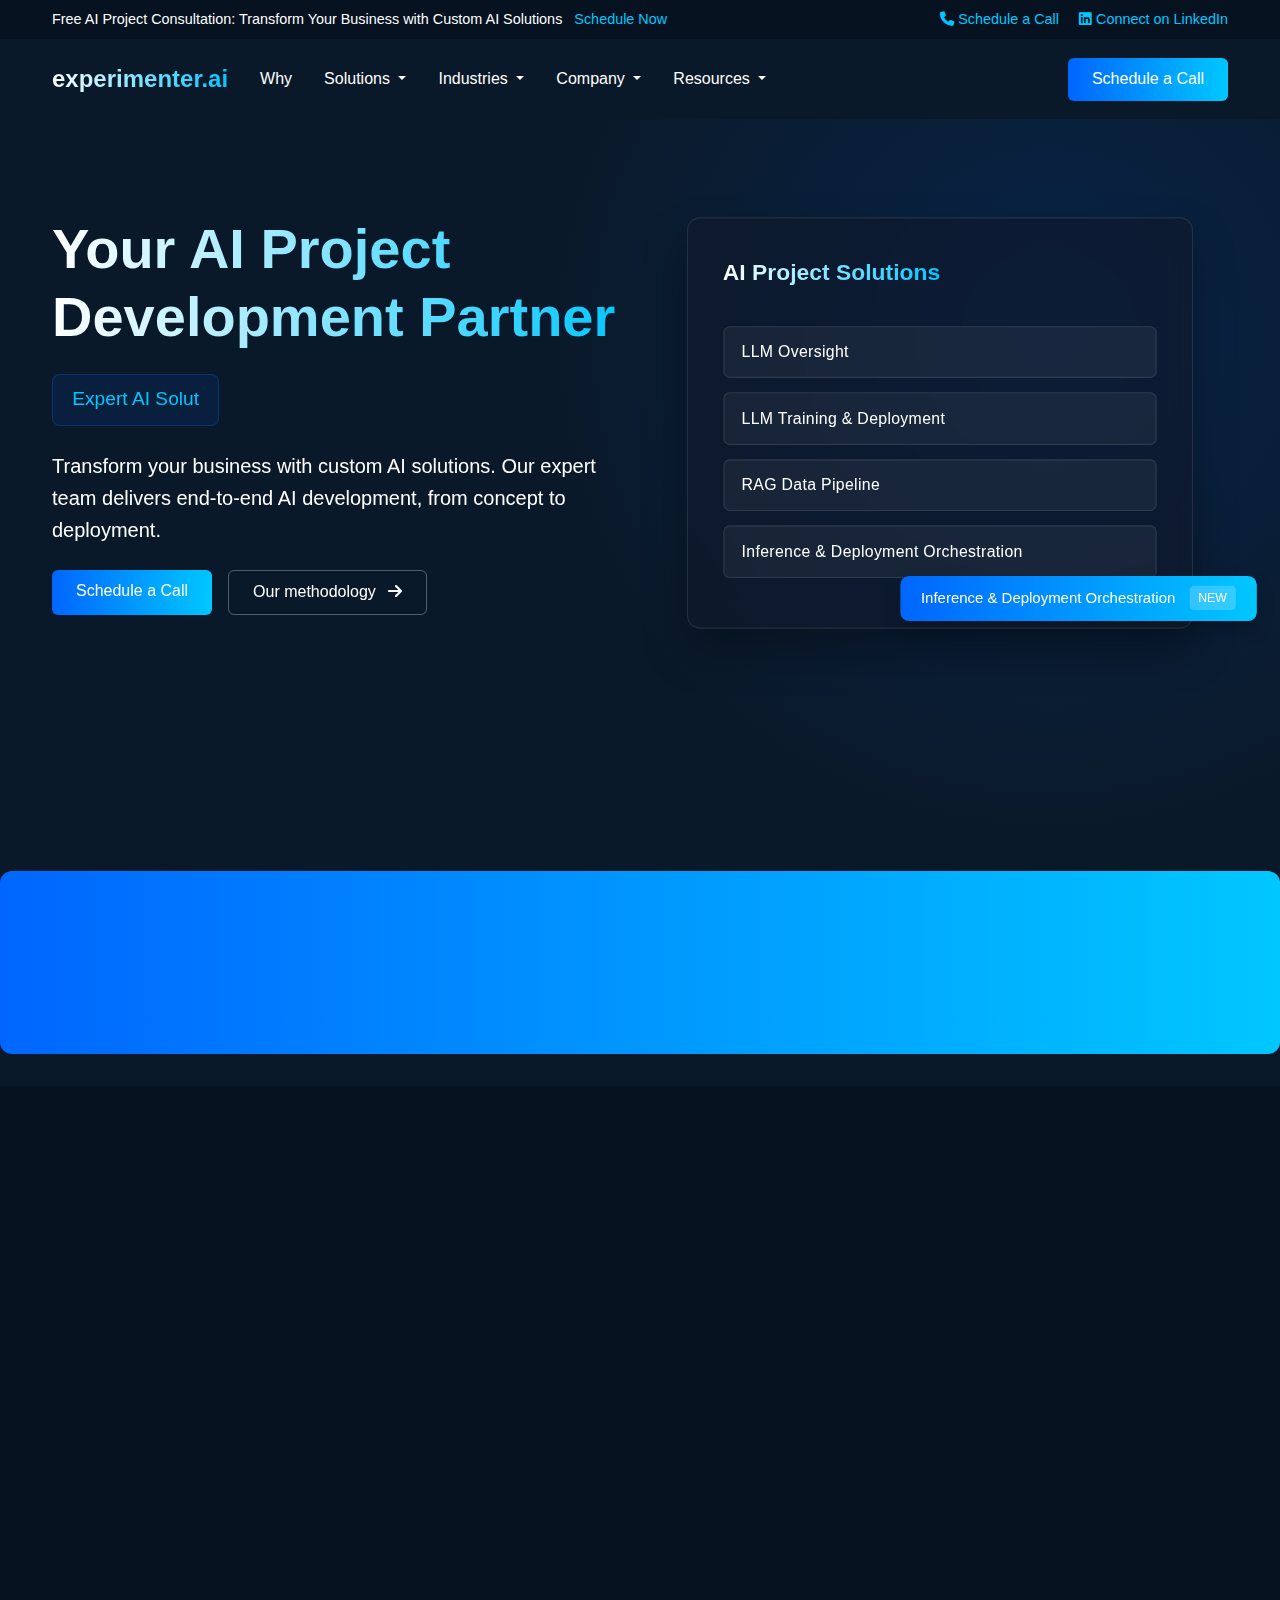
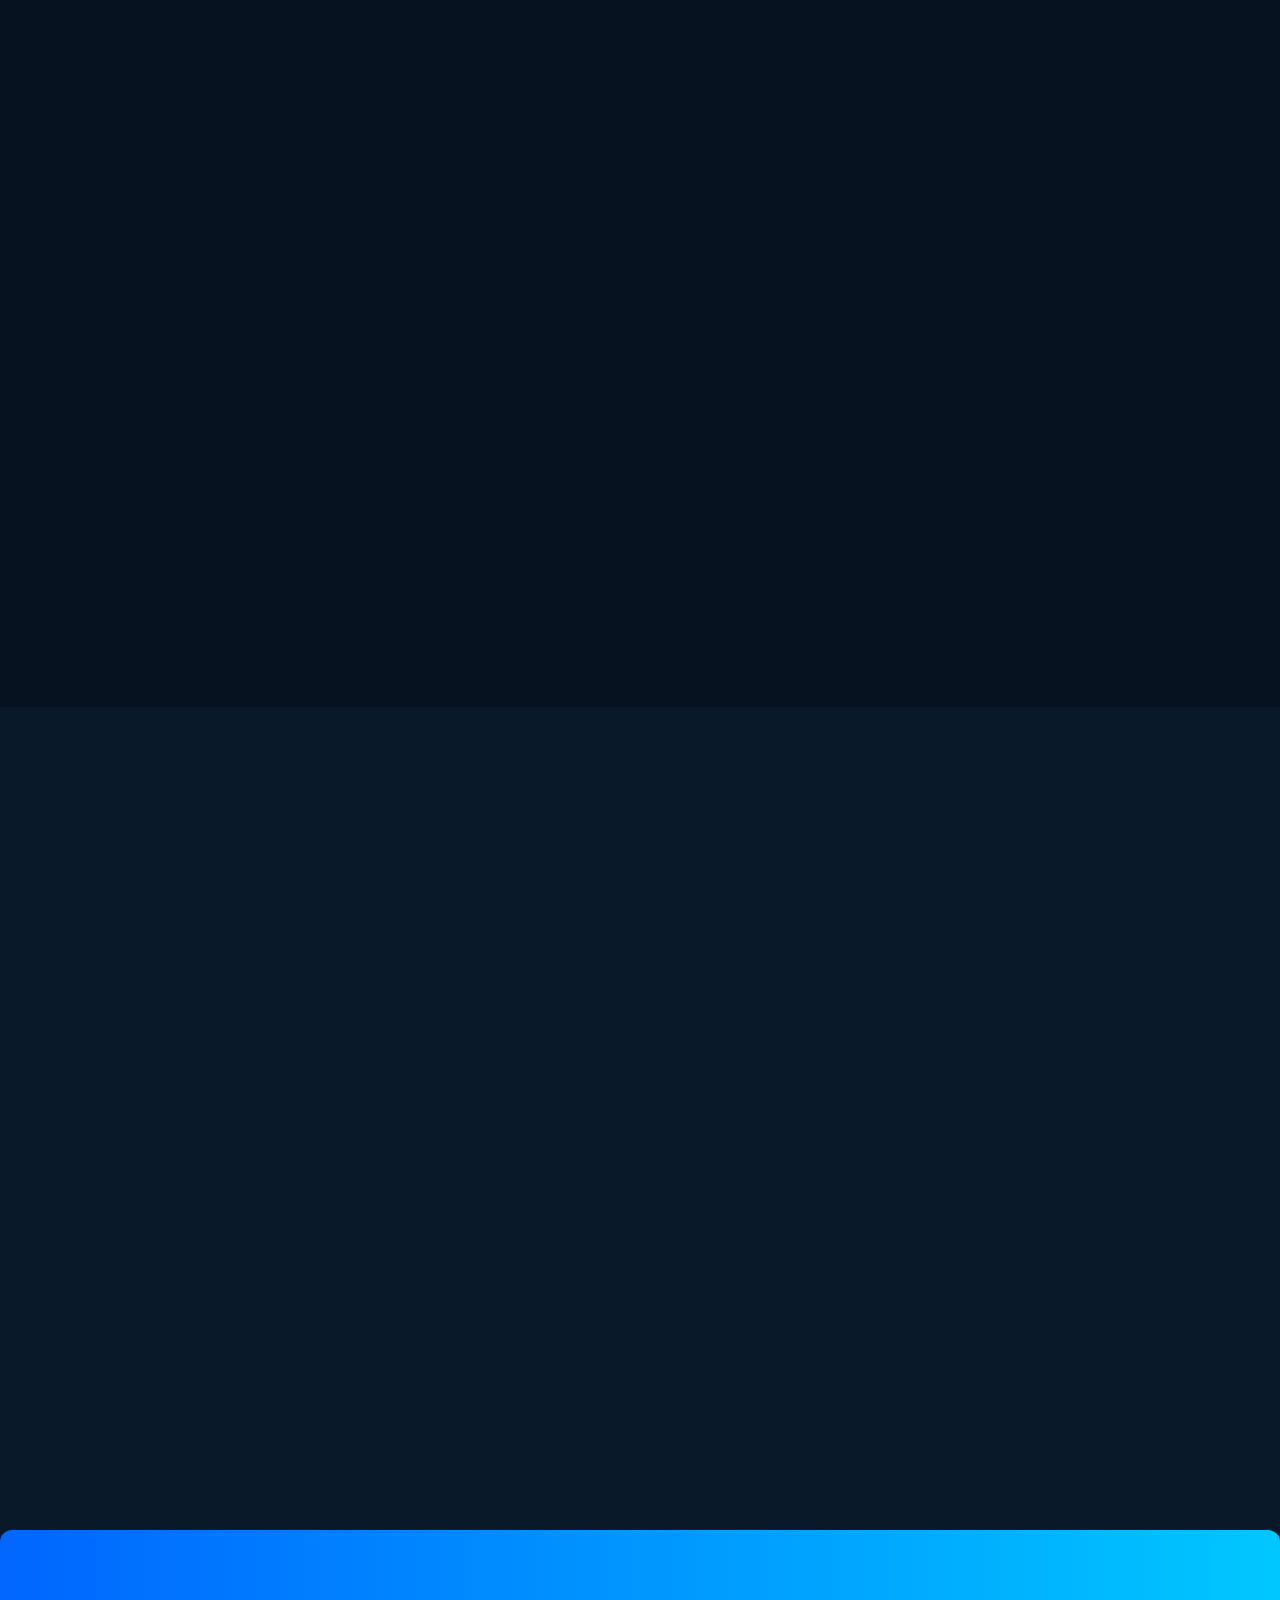
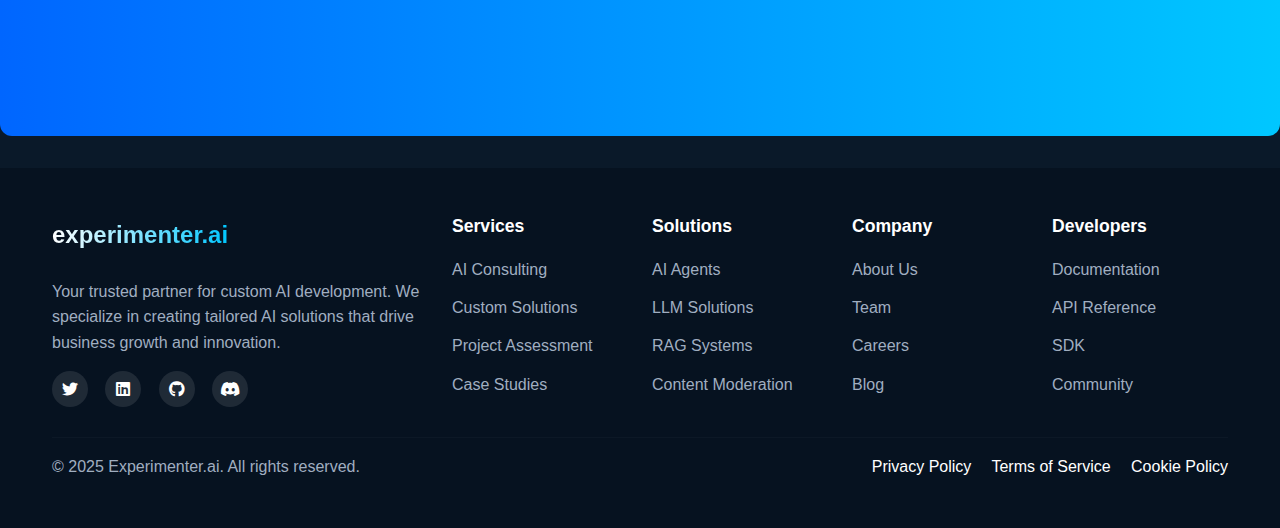
==== commit b1f082d3: "all pages" ====
--- a/index.html
+++ b/index.html
@@ -17,11 +17,11 @@
                 <div>
                     <span>Free AI Project Consultation: </span>
                     <span>Transform Your Business with Custom AI Solutions</span>
-                    <a href="#" class="ms-2 watch-now">Schedule Now</a>
+                    <a href="company.html#contact" class="ms-2 watch-now">Schedule Now</a>
                 </div>
                 <div>
-                    <a href="#" class="me-3"><i class="fas fa-phone"></i> Schedule a Call</a>
-                    <a href="#"><i class="fab fa-linkedin"></i> Connect on LinkedIn</a>
+                    <a href="company.html#contact" class="me-3"><i class="fas fa-phone"></i> Schedule a Call</a>
+                    <a href="https://linkedin.com/company/experimenter-ai" target="_blank"><i class="fab fa-linkedin"></i> Connect on LinkedIn</a>
                 </div>
             </div>
         </div>
@@ -39,18 +39,18 @@
             <div class="collapse navbar-collapse" id="navbarNav">
                 <ul class="navbar-nav me-auto">
                     <li class="nav-item">
-                        <a class="nav-link" href="#">Why</a>
+                        <a class="nav-link" href="why.html">Why</a>
                     </li>
                     <li class="nav-item dropdown">
                         <a class="nav-link dropdown-toggle" href="#" id="solutionsDropdown" role="button" data-bs-toggle="dropdown" aria-expanded="false">
                             Solutions
                         </a>
                         <ul class="dropdown-menu" aria-labelledby="solutionsDropdown">
-                            <li><a class="dropdown-item" href="#">LLM Solutions</a></li>
-                            <li><a class="dropdown-item" href="#">RAG Systems</a></li>
-                            <li><a class="dropdown-item" href="#">Content Moderation</a></li>
+                            <li><a class="dropdown-item" href="solutions.html#llm-solutions">LLM Solutions</a></li>
+                            <li><a class="dropdown-item" href="solutions.html#rag-systems">RAG Systems</a></li>
+                            <li><a class="dropdown-item" href="solutions.html#content-moderation">Content Moderation</a></li>
                             <li><hr class="dropdown-divider"></li>
-                            <li><a class="dropdown-item" href="#">Custom Solutions</a></li>
+                            <li><a class="dropdown-item" href="solutions.html#custom-solutions">Custom Solutions</a></li>
                         </ul>
                     </li>
                     <li class="nav-item dropdown">
@@ -58,12 +58,12 @@
                             Industries
                         </a>
                         <ul class="dropdown-menu" aria-labelledby="industriesDropdown">
-                            <li><a class="dropdown-item" href="#">Healthcare</a></li>
-                            <li><a class="dropdown-item" href="#">Finance</a></li>
-                            <li><a class="dropdown-item" href="#">Retail</a></li>
-                            <li><a class="dropdown-item" href="#">Manufacturing</a></li>
-                            <li><a class="dropdown-item" href="#">Education</a></li>
-                            <li><a class="dropdown-item" href="#">Legal</a></li>
+                            <li><a class="dropdown-item" href="industries.html#healthcare">Healthcare</a></li>
+                            <li><a class="dropdown-item" href="industries.html#finance">Finance</a></li>
+                            <li><a class="dropdown-item" href="industries.html#retail">Retail</a></li>
+                            <li><a class="dropdown-item" href="industries.html#manufacturing">Manufacturing</a></li>
+                            <li><a class="dropdown-item" href="industries.html#education">Education</a></li>
+                            <li><a class="dropdown-item" href="industries.html#legal">Legal</a></li>
                         </ul>
                     </li>
                     <li class="nav-item dropdown">
@@ -71,10 +71,10 @@
                             Company
                         </a>
                         <ul class="dropdown-menu" aria-labelledby="companyDropdown">
-                            <li><a class="dropdown-item" href="#">About Us</a></li>
-                            <li><a class="dropdown-item" href="#">Team</a></li>
-                            <li><a class="dropdown-item" href="#">Careers</a></li>
-                            <li><a class="dropdown-item" href="#">Blog</a></li>
+                            <li><a class="dropdown-item" href="company.html#about">About Us</a></li>
+                            <li><a class="dropdown-item" href="company.html#team">Team</a></li>
+                            <li><a class="dropdown-item" href="careers.html">Careers</a></li>
+                            <li><a class="dropdown-item" href="blog.html">Blog</a></li>
                         </ul>
                     </li>
                     <li class="nav-item dropdown">
@@ -82,14 +82,14 @@
                             Resources
                         </a>
                         <ul class="dropdown-menu" aria-labelledby="resourcesDropdown">
-                            <li><a class="dropdown-item" href="#">Case Studies</a></li>
-                            <li><a class="dropdown-item" href="#">White Papers</a></li>
-                            <li><a class="dropdown-item" href="#">Blog</a></li>
+                            <li><a class="dropdown-item" href="resources.html#case-studies">Case Studies</a></li>
+                            <li><a class="dropdown-item" href="resources.html#white-papers">White Papers</a></li>
+                            <li><a class="dropdown-item" href="blog.html">Blog</a></li>
                         </ul>
                     </li>
                 </ul>
                 <div class="d-flex align-items-center">
-                    <a href="#" class="btn btn-primary">Schedule a Call</a>
+                    <a href="company.html#contact" class="btn btn-primary">Schedule a Call</a>
                 </div>
             </div>
         </div>
@@ -106,8 +106,8 @@
                     </div>
                     <p class="lead mb-4">Transform your business with custom AI solutions. Our expert team delivers end-to-end AI development, from concept to deployment.</p>
                     <div class="d-flex flex-wrap">
-                        <a href="#" class="btn btn-primary me-3 mb-3">Schedule a Call</a>
-                        <a href="#" class="btn btn-outline-light mb-3">Our methodology <i class="fas fa-arrow-right ms-2"></i></a>
+                        <a href="company.html#contact" class="btn btn-primary me-3 mb-3">Schedule a Call</a>
+                        <a href="why.html#methodology" class="btn btn-outline-light mb-3">Our methodology <i class="fas fa-arrow-right ms-2"></i></a>
                     </div>
                 </div>
                 <div class="col-lg-6" data-aos="fade-left" data-aos-duration="1000">
@@ -143,7 +143,7 @@
                     <p class="lead mb-0">Let's discuss your AI needs and create a custom solution for your business.</p>
                 </div>
                 <div class="col-lg-4 text-lg-end">
-                    <a href="#" class="btn btn-primary">Schedule a Call</a>
+                    <a href="company.html#contact" class="btn btn-primary">Schedule a Call</a>
                 </div>
             </div>
         </div>
@@ -278,7 +278,7 @@
                     <p class="lead mb-4">Let's explore how our custom AI solutions can drive your business forward.</p>
                 </div>
                 <div class="col-lg-4 text-lg-end" data-aos="fade-left">
-                    <a href="#" class="btn btn-primary btn-lg">Schedule a Call</a>
+                    <a href="company.html#contact" class="btn btn-primary btn-lg">Schedule a Call</a>
                 </div>
             </div>
         </div>
@@ -294,46 +294,46 @@
                     </a>
                     <p class="mt-3">Your trusted partner for custom AI development. We specialize in creating tailored AI solutions that drive business growth and innovation.</p>
                     <div class="social-links mt-3">
-                        <a href="#"><i class="fab fa-twitter"></i></a>
-                        <a href="#"><i class="fab fa-linkedin"></i></a>
-                        <a href="#"><i class="fab fa-github"></i></a>
-                        <a href="#"><i class="fab fa-discord"></i></a>
+                        <a href="https://twitter.com/experimenter_ai" target="_blank"><i class="fab fa-twitter"></i></a>
+                        <a href="https://linkedin.com/company/experimenter-ai" target="_blank"><i class="fab fa-linkedin"></i></a>
+                        <a href="https://github.com/experimenter-ai" target="_blank"><i class="fab fa-github"></i></a>
+                        <a href="https://discord.gg/experimenter-ai" target="_blank"><i class="fab fa-discord"></i></a>
                     </div>
                 </div>
                 <div class="col-6 col-md-3 col-lg-2 mb-4 mb-md-0">
                     <h5>Services</h5>
                     <ul class="list-unstyled">
-                        <li><a href="#">AI Consulting</a></li>
-                        <li><a href="#">Custom Solutions</a></li>
-                        <li><a href="#">Project Assessment</a></li>
-                        <li><a href="#">Case Studies</a></li>
+                        <li><a href="why.html#consulting">AI Consulting</a></li>
+                        <li><a href="solutions.html#custom-solutions">Custom Solutions</a></li>
+                        <li><a href="why.html#assessment">Project Assessment</a></li>
+                        <li><a href="resources.html#case-studies">Case Studies</a></li>
                     </ul>
                 </div>
                 <div class="col-6 col-md-3 col-lg-2 mb-4 mb-md-0">
                     <h5>Solutions</h5>
                     <ul class="list-unstyled">
-                        <li><a href="#">AI Agents</a></li>
-                        <li><a href="#">LLM Solutions</a></li>
-                        <li><a href="#">RAG Systems</a></li>
-                        <li><a href="#">Content Moderation</a></li>
+                        <li><a href="solutions.html#ai-agents">AI Agents</a></li>
+                        <li><a href="solutions.html#llm-solutions">LLM Solutions</a></li>
+                        <li><a href="solutions.html#rag-systems">RAG Systems</a></li>
+                        <li><a href="solutions.html#content-moderation">Content Moderation</a></li>
                     </ul>
                 </div>
                 <div class="col-6 col-md-3 col-lg-2 mb-4 mb-md-0">
                     <h5>Company</h5>
                     <ul class="list-unstyled">
-                        <li><a href="#">About Us</a></li>
-                        <li><a href="#">Team</a></li>
-                        <li><a href="#">Careers</a></li>
-                        <li><a href="#">Blog</a></li>
+                        <li><a href="company.html#about">About Us</a></li>
+                        <li><a href="company.html#team">Team</a></li>
+                        <li><a href="careers.html">Careers</a></li>
+                        <li><a href="blog.html">Blog</a></li>
                     </ul>
                 </div>
                 <div class="col-6 col-md-3 col-lg-2 mb-4 mb-md-0">
                     <h5>Developers</h5>
                     <ul class="list-unstyled">
-                        <li><a href="#">Documentation</a></li>
-                        <li><a href="#">API Reference</a></li>
-                        <li><a href="#">SDK</a></li>
-                        <li><a href="#">Community</a></li>
+                        <li><a href="resources.html#documentation">Documentation</a></li>
+                        <li><a href="resources.html#api-reference">API Reference</a></li>
+                        <li><a href="resources.html#sdk">SDK</a></li>
+                        <li><a href="resources.html#community">Community</a></li>
                     </ul>
                 </div>
             </div>
@@ -343,9 +343,9 @@
                     <p class="mb-0">&copy; 2025 Experimenter.ai. All rights reserved.</p>
                 </div>
                 <div class="col-md-6 text-md-end">
-                    <a href="#" class="me-3">Privacy Policy</a>
-                    <a href="#" class="me-3">Terms of Service</a>
-                    <a href="#">Cookie Policy</a>
+                    <a href="company.html#privacy" class="me-3">Privacy Policy</a>
+                    <a href="company.html#terms" class="me-3">Terms of Service</a>
+                    <a href="company.html#cookies">Cookie Policy</a>
                 </div>
             </div>
         </div>
--- a/assets/css/style.css
+++ b/assets/css/style.css
@@ -24,6 +24,8 @@
     color: var(--light-text);
     line-height: 1.6;
     overflow-x: hidden;
+    -webkit-font-smoothing: antialiased;
+    -moz-osx-font-smoothing: grayscale;
 }
 
 a {
@@ -156,12 +158,486 @@
     color: var(--secondary-color);
 }
 
-/* Hero Section */
-.hero-section {
+/* Common Section Styles */
+.hero-section,
+.why-hero-section,
+.solutions-hero-section,
+.industries-hero-section,
+.company-hero-section,
+.resources-hero-section,
+.blog-hero-section,
+.careers-hero-section {
     padding: 6rem 0;
     background: var(--dark-bg);
     position: relative;
     overflow: hidden;
+}
+
+/* Section-specific backgrounds */
+.why-hero-section::before {
+    content: '';
+    position: absolute;
+    top: 0;
+    right: 0;
+    width: 50%;
+    height: 100%;
+    background: radial-gradient(circle at 70% 30%, rgba(0, 199, 255, 0.15), transparent 70%);
+    z-index: 0;
+}
+
+.solutions-hero-section::before {
+    content: '';
+    position: absolute;
+    top: 0;
+    left: 0;
+    width: 50%;
+    height: 100%;
+    background: radial-gradient(circle at 30% 70%, rgba(0, 102, 255, 0.15), transparent 70%);
+    z-index: 0;
+}
+
+.industries-hero-section::before {
+    content: '';
+    position: absolute;
+    top: 50%;
+    left: 50%;
+    transform: translate(-50%, -50%);
+    width: 80%;
+    height: 80%;
+    background: radial-gradient(circle, rgba(0, 199, 255, 0.1), transparent 70%);
+    z-index: 0;
+}
+
+/* Careers Styles */
+.career-tag {
+    display: inline-block;
+    background: rgba(0, 102, 255, 0.1);
+    color: var(--secondary-color);
+    padding: 0.4rem 1rem;
+    border-radius: 20px;
+    font-size: 0.9rem;
+    font-weight: 500;
+    margin-bottom: 1rem;
+}
+
+.benefit-card {
+    background: var(--card-bg);
+    border: 1px solid rgba(255, 255, 255, 0.1);
+    border-radius: 12px;
+    padding: 2rem;
+    text-align: center;
+    height: 100%;
+    transition: all 0.3s ease;
+}
+
+.benefit-card:hover {
+    transform: translateY(-5px);
+    border-color: var(--primary-color);
+}
+
+.benefit-card i {
+    font-size: 2.5rem;
+    color: var(--secondary-color);
+    margin-bottom: 1.5rem;
+}
+
+.culture-values {
+    display: flex;
+    flex-direction: column;
+    gap: 2rem;
+}
+
+.value-item {
+    display: flex;
+    align-items: flex-start;
+    gap: 1.5rem;
+}
+
+.value-item i {
+    font-size: 1.5rem;
+    color: var(--secondary-color);
+}
+
+.benefit-item {
+    text-align: center;
+    padding: 1.5rem;
+    background: var(--card-bg);
+    border: 1px solid rgba(255, 255, 255, 0.1);
+    border-radius: 12px;
+    height: 100%;
+    transition: all 0.3s ease;
+}
+
+.benefit-item:hover {
+    transform: translateY(-5px);
+    border-color: var(--primary-color);
+}
+
+.benefit-item i {
+    font-size: 2rem;
+    color: var(--secondary-color);
+    margin-bottom: 1rem;
+}
+
+.position-card {
+    background: var(--card-bg);
+    border: 1px solid rgba(255, 255, 255, 0.1);
+    border-radius: 12px;
+    overflow: hidden;
+    height: 100%;
+    transition: all 0.3s ease;
+}
+
+.position-card:hover {
+    transform: translateY(-5px);
+    border-color: var(--primary-color);
+}
+
+.position-content {
+    padding: 2rem;
+}
+
+.position-tag {
+    display: inline-block;
+    background: rgba(0, 102, 255, 0.1);
+    color: var(--secondary-color);
+    padding: 0.4rem 1rem;
+    border-radius: 20px;
+    font-size: 0.9rem;
+    margin-bottom: 1rem;
+}
+
+.position-requirements {
+    list-style: none;
+    padding: 0;
+    margin: 1.5rem 0;
+}
+
+.position-requirements li {
+    position: relative;
+    padding-left: 1.5rem;
+    margin-bottom: 0.5rem;
+}
+
+.position-requirements li:before {
+    content: '•';
+    position: absolute;
+    left: 0;
+    color: var(--secondary-color);
+}
+
+.position-meta {
+    display: flex;
+    gap: 1.5rem;
+    color: var(--gray-text);
+    font-size: 0.9rem;
+}
+
+.position-meta i {
+    margin-right: 0.5rem;
+}
+
+.position-filters {
+    display: flex;
+    justify-content: center;
+    gap: 1rem;
+    flex-wrap: wrap;
+}
+
+.process-timeline {
+    display: flex;
+    flex-direction: column;
+    gap: 2rem;
+    max-width: 800px;
+    margin: 0 auto;
+}
+
+.process-step {
+    display: flex;
+    gap: 2rem;
+    position: relative;
+}
+
+.step-number {
+    width: 40px;
+    height: 40px;
+    background: var(--primary-color);
+    border-radius: 50%;
+    display: flex;
+    align-items: center;
+    justify-content: center;
+    font-weight: bold;
+    flex-shrink: 0;
+}
+
+.step-content {
+    flex: 1;
+}
+
+/* Blog Styles */
+.blog-tag {
+    display: inline-block;
+    background: rgba(0, 102, 255, 0.1);
+    color: var(--secondary-color);
+    padding: 0.4rem 1rem;
+    border-radius: 20px;
+    font-size: 0.9rem;
+    font-weight: 500;
+    margin-bottom: 1rem;
+}
+
+.featured-post-card {
+    background: var(--card-bg);
+    border: 1px solid rgba(255, 255, 255, 0.1);
+    border-radius: 12px;
+    overflow: hidden;
+    transition: all 0.3s ease;
+}
+
+.featured-post-card:hover {
+    transform: translateY(-5px);
+    border-color: var(--primary-color);
+}
+
+.featured-post-card .post-image {
+    height: 300px;
+    background: rgba(255, 255, 255, 0.05);
+}
+
+.featured-post-card .post-content {
+    padding: 2rem;
+}
+
+.post-meta {
+    display: flex;
+    gap: 1.5rem;
+    color: var(--gray-text);
+    font-size: 0.9rem;
+    margin-top: 1rem;
+}
+
+.post-meta i {
+    margin-right: 0.5rem;
+}
+
+.trending-posts {
+    background: var(--card-bg);
+    border: 1px solid rgba(255, 255, 255, 0.1);
+    border-radius: 12px;
+    padding: 2rem;
+}
+
+.trending-post {
+    display: flex;
+    align-items: flex-start;
+    gap: 1rem;
+    padding: 1rem 0;
+    border-bottom: 1px solid rgba(255, 255, 255, 0.1);
+}
+
+.trending-post:last-child {
+    border-bottom: none;
+}
+
+.trending-post .number {
+    font-size: 1.5rem;
+    font-weight: 700;
+    color: var(--secondary-color);
+    opacity: 0.5;
+}
+
+.trending-post h4 {
+    font-size: 1.1rem;
+    margin-bottom: 0.5rem;
+}
+
+.category-card {
+    background: var(--card-bg);
+    border: 1px solid rgba(255, 255, 255, 0.1);
+    border-radius: 12px;
+    padding: 2rem;
+    text-align: center;
+    transition: all 0.3s ease;
+}
+
+.category-card:hover {
+    transform: translateY(-5px);
+    border-color: var(--primary-color);
+}
+
+.category-card i {
+    font-size: 2rem;
+    color: var(--secondary-color);
+    margin-bottom: 1rem;
+}
+
+.category-card .post-count {
+    display: inline-block;
+    background: rgba(255, 255, 255, 0.1);
+    padding: 0.3rem 0.8rem;
+    border-radius: 20px;
+    font-size: 0.9rem;
+    margin-top: 1rem;
+}
+
+.read-more {
+    display: inline-flex;
+    align-items: center;
+    gap: 0.5rem;
+    margin-top: 1rem;
+    color: var(--secondary-color);
+    font-weight: 500;
+}
+
+.read-more i {
+    transition: transform 0.3s ease;
+}
+
+.read-more:hover i {
+    transform: translateX(5px);
+}
+
+/* Card Styles */
+.case-study-card,
+.white-paper-card,
+.blog-card,
+.team-card,
+.solution-card {
+    background: var(--card-bg);
+    border: 1px solid rgba(255, 255, 255, 0.1);
+    border-radius: 12px;
+    padding: 2rem;
+    transition: all 0.3s ease;
+    height: 100%;
+}
+
+.case-study-card:hover,
+.white-paper-card:hover,
+.blog-card:hover,
+.team-card:hover,
+.solution-card:hover {
+    transform: translateY(-5px);
+    border-color: var(--primary-color);
+    box-shadow: 0 8px 24px rgba(0, 102, 255, 0.2);
+}
+
+/* Timeline Styles */
+.timeline {
+    position: relative;
+    padding: 2rem 0;
+}
+
+.timeline-item {
+    position: relative;
+    padding: 2rem;
+    margin-bottom: 2rem;
+    background: var(--card-bg);
+    border-radius: 12px;
+    border: 1px solid rgba(255, 255, 255, 0.1);
+}
+
+.timeline-item::before {
+    content: '';
+    position: absolute;
+    width: 2px;
+    height: 100%;
+    background: var(--primary-color);
+    left: -1px;
+    top: 0;
+}
+
+/* Stats and Metrics */
+.stat-card {
+    background: var(--card-bg);
+    border-radius: 12px;
+    padding: 2rem;
+    text-align: center;
+    border: 1px solid rgba(255, 255, 255, 0.1);
+}
+
+.stat-card h3 {
+    font-size: 2.5rem;
+    font-weight: 700;
+    margin-bottom: 0.5rem;
+    background: linear-gradient(to right, var(--light-text), var(--secondary-color));
+    -webkit-background-clip: text;
+    background-clip: text;
+    -webkit-text-fill-color: transparent;
+}
+
+/* Form Styles */
+.contact-form input,
+.contact-form textarea,
+.newsletter-form input {
+    background: rgba(255, 255, 255, 0.05);
+    border: 1px solid rgba(255, 255, 255, 0.1);
+    color: var(--light-text);
+    padding: 0.8rem 1rem;
+}
+
+.contact-form input:focus,
+.contact-form textarea:focus,
+.newsletter-form input:focus {
+    background: rgba(255, 255, 255, 0.1);
+    border-color: var(--primary-color);
+    box-shadow: none;
+    color: var(--light-text);
+}
+
+/* Resource Cards */
+.resource-cards {
+    display: grid;
+    grid-template-columns: repeat(auto-fit, minmax(250px, 1fr));
+    gap: 1.5rem;
+    margin-top: 2rem;
+}
+
+.resource-card {
+    background: var(--card-bg);
+    border-radius: 12px;
+    padding: 2rem;
+    text-align: center;
+    border: 1px solid rgba(255, 255, 255, 0.1);
+    transition: all 0.3s ease;
+}
+
+.resource-card:hover {
+    transform: translateY(-5px);
+    border-color: var(--primary-color);
+}
+
+.resource-card i {
+    font-size: 2rem;
+    margin-bottom: 1rem;
+    color: var(--secondary-color);
+}
+
+/* Industry Grid */
+.industries-grid {
+    display: grid;
+    grid-template-columns: repeat(2, 1fr);
+    gap: 1.5rem;
+    padding: 2rem;
+}
+
+.industry-icon {
+    background: var(--card-bg);
+    border-radius: 12px;
+    padding: 2rem;
+    text-align: center;
+    border: 1px solid rgba(255, 255, 255, 0.1);
+    transition: all 0.3s ease;
+}
+
+.industry-icon:hover {
+    transform: translateY(-5px);
+    border-color: var(--primary-color);
+}
+
+.industry-icon i {
+    font-size: 2rem;
+    margin-bottom: 1rem;
+    color: var(--secondary-color);
 }
 
 .hero-section::before {
@@ -459,10 +935,235 @@
 }
 
 /* Mobile (< 767.98px) */
+/* Responsive Design */
+/* Desktop (>992px) */
+@media (min-width: 992px) {
+    .container {
+        max-width: 1200px;
+    }
+    
+    .hero-section {
+        min-height: 80vh;
+    }
+
+    .platform-visual {
+        transform: scale(1.1);
+    }
+}
+
+/* Tablet (768px - 991.98px) */
+@media (min-width: 768px) and (max-width: 991.98px) {
+    .hero-section {
+        padding: 4rem 0;
+    }
+
+    .platform-visual {
+        transform: scale(0.9);
+    }
+
+    .section-title {
+        font-size: 2rem;
+    }
+
+    .case-study-card,
+    .solution-card,
+    .industry-card {
+        margin-bottom: 2rem;
+    }
+}
+
+/* Mobile (<767.98px) */
 @media (max-width: 767.98px) {
+    .benefit-card,
+    .benefit-item {
+        padding: 1.5rem;
+    }
+
+    .benefit-card i,
+    .benefit-item i {
+        font-size: 2rem;
+    }
+
+    .value-item {
+        gap: 1rem;
+    }
+
+    .position-content {
+        padding: 1.5rem;
+    }
+
+    .position-filters {
+        gap: 0.5rem;
+    }
+
+    .process-step {
+        gap: 1rem;
+    }
+
+    .step-number {
+        width: 32px;
+        height: 32px;
+        font-size: 0.9rem;
+    }
+    .featured-post-card .post-image {
+        height: 200px;
+    }
+
+    .featured-post-card .post-content {
+        padding: 1.5rem;
+    }
+
+    .trending-posts {
+        margin-top: 2rem;
+    }
+
+    .post-meta {
+        flex-direction: column;
+        gap: 0.5rem;
+    }
+
+    .category-card {
+        padding: 1.5rem;
+    }
+    .hero-section {
+        padding: 3rem 0;
+    }
+
+    .hero-section h1 {
+        font-size: 2rem;
+    }
+
+    .platform-visual {
+        transform: scale(0.8);
+        margin-top: 2rem;
+    }
+
+    .section-title {
+        font-size: 1.8rem;
+    }
+
     .solution-showcase-card {
         padding: 1.5rem;
     }
+
+    .navbar-collapse {
+        background: var(--darker-bg);
+        padding: 1rem;
+        border-radius: 8px;
+        margin-top: 1rem;
+    }
+
+    .top-banner {
+        font-size: 0.8rem;
+    }
+
+    .btn {
+        width: 100%;
+        margin-bottom: 0.5rem;
+    }
+}
+
+/* Small Mobile (<575.98px) */
+@media (max-width: 575.98px) {
+    .benefit-card,
+    .benefit-item {
+        padding: 1rem;
+    }
+
+    .benefit-card i,
+    .benefit-item i {
+        font-size: 1.5rem;
+        margin-bottom: 1rem;
+    }
+
+    .value-item {
+        flex-direction: column;
+        gap: 0.5rem;
+        text-align: center;
+    }
+
+    .position-content {
+        padding: 1rem;
+    }
+
+    .position-meta {
+        flex-direction: column;
+        gap: 0.5rem;
+    }
+
+    .process-step {
+        flex-direction: column;
+        text-align: center;
+        gap: 0.5rem;
+    }
+
+    .step-number {
+        margin: 0 auto;
+    }
+
+    .career-tag {
+        font-size: 0.8rem;
+        padding: 0.3rem 0.8rem;
+    }
+    .featured-post-card .post-image {
+        height: 150px;
+    }
+
+    .featured-post-card .post-content {
+        padding: 1rem;
+    }
+
+    .featured-post-card h2 {
+        font-size: 1.5rem;
+    }
+
+    .trending-post .number {
+        font-size: 1.2rem;
+    }
+
+    .trending-post h4 {
+        font-size: 1rem;
+    }
+
+    .category-card {
+        padding: 1rem;
+    }
+
+    .category-card i {
+        font-size: 1.5rem;
+    }
+
+    .blog-tag {
+        font-size: 0.8rem;
+        padding: 0.3rem 0.8rem;
+    }
+    .hero-section h1 {
+        font-size: 1.8rem;
+    }
+
+    .feature-highlight {
+        font-size: 1rem;
+        padding: 0.4rem 0.8rem;
+    }
+
+    .platform-visual {
+        transform: scale(0.7);
+    }
+
+    .section-title {
+        font-size: 1.6rem;
+    }
+
+    .top-banner .container {
+        flex-direction: column;
+        text-align: center;
+    }
+
+    .top-banner .d-flex {
+        flex-direction: column;
+        gap: 0.5rem;
+    }
+}
     
     .solution-showcase-card .solution-icon {
         width: 50px;
